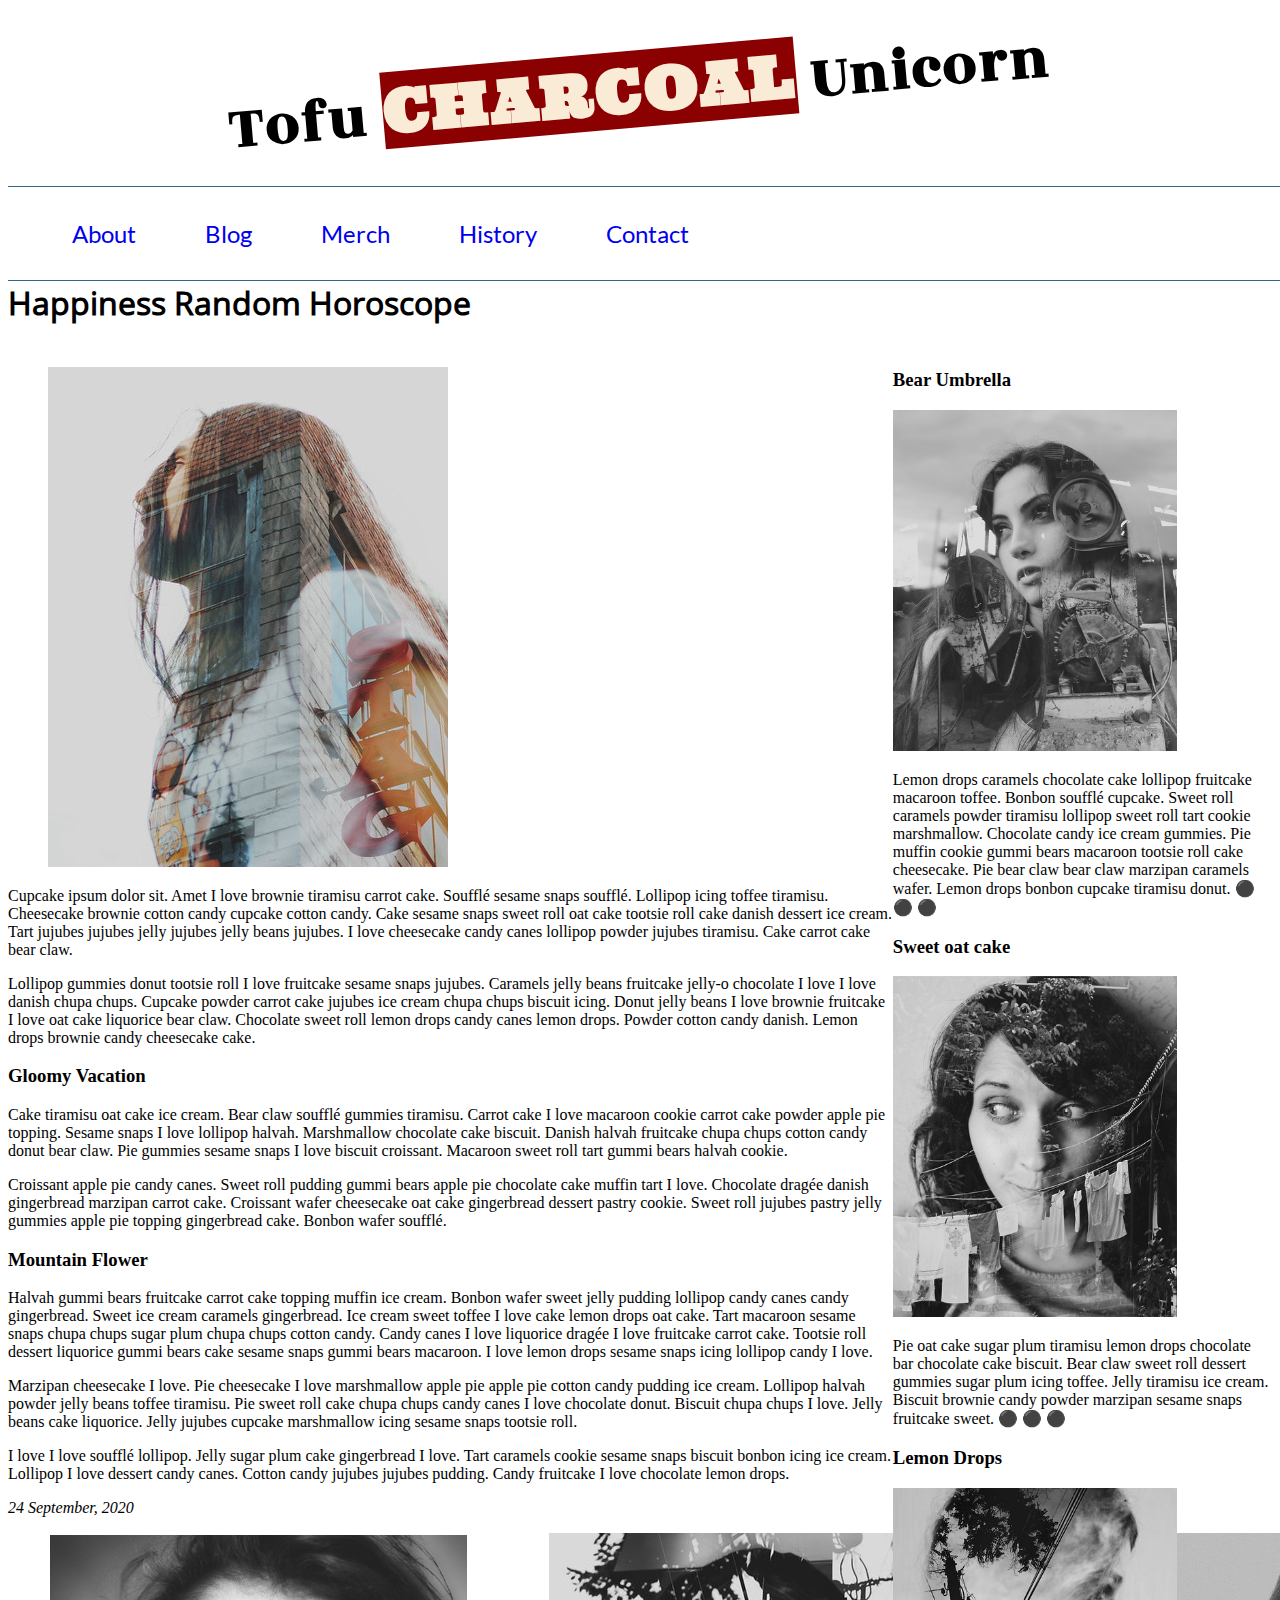
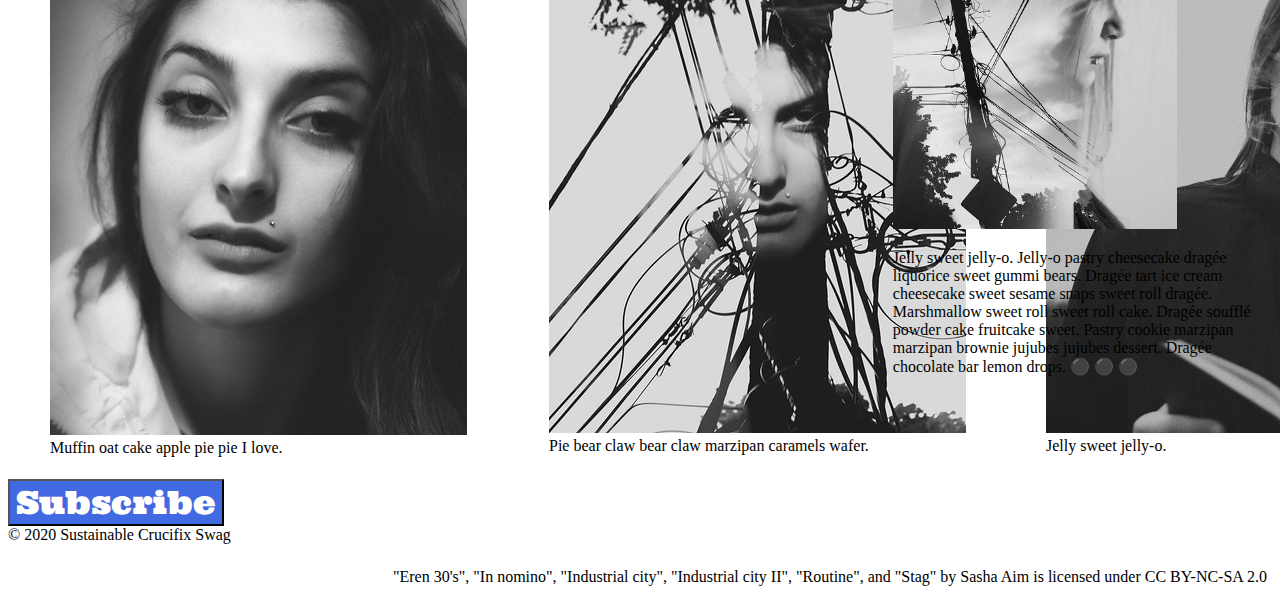
==== blog/index.html @ 59818fb2 "blog" ====
<!DOCTYPE html>
<html lang="en">
    <head>
        <meta charset="utf-8">
        <meta name="viewport" content="width=device-width, initial-scale=1.0">
        <meta name="author" content="Margarita Torres">
        <title>Cupcake Ipsum</title>
        <link href="css/style.css" rel="stylesheet" type="text/css">
        
        
    </head>
    <body>
        <header>
        <h1>Tofu <span class="highlight">CHARCOAL</span> Unicorn</h1> 
            
  
        </header>   
        
        <nav>
            <a href="#">About</a>
            <a href="#">Blog</a>
            <a href="#">Merch</a>
            <a href="#">History</a>
            <a href="#">Contact</a>
        </nav>
        
        <main>
        <h2>Happiness Random Horoscope</h2>
            
            
            
            
            <!-- Add a class attribute with a value of "main-section" to the opening section tag below. -->
            
            
            <section class="main-section">
                <article>
                    <figure class="article-image">
                        <img src="images/stag.jpg">
                    </figure>
                    
                   
                    <p>
                         Cupcake ipsum dolor sit. Amet I love brownie tiramisu carrot cake. Soufflé sesame snaps soufflé. Lollipop icing toffee tiramisu. Cheesecake brownie cotton candy cupcake cotton candy. Cake sesame snaps sweet roll oat cake tootsie roll cake danish dessert ice cream. Tart jujubes jujubes jelly jujubes jelly beans jujubes. I love cheesecake candy canes lollipop powder jujubes tiramisu. Cake carrot cake bear claw.
                    </p> 
                    <p>
                        Lollipop gummies donut tootsie roll I love fruitcake sesame snaps jujubes. Caramels jelly beans fruitcake jelly-o chocolate I love I love danish chupa chups. Cupcake powder carrot cake jujubes ice cream chupa chups biscuit icing. Donut jelly beans I love brownie fruitcake I love oat cake liquorice bear claw. Chocolate sweet roll lemon drops candy canes lemon drops. Powder cotton candy danish. Lemon drops brownie candy cheesecake cake.
                    </p>
            <h3>Gloomy Vacation</h3>
                    <p>
                        Cake tiramisu oat cake ice cream. Bear claw soufflé gummies tiramisu. Carrot cake I love macaroon cookie carrot cake powder apple pie topping. Sesame snaps I love lollipop halvah. Marshmallow chocolate cake biscuit. Danish halvah fruitcake chupa chups cotton candy donut bear claw. Pie gummies sesame snaps I love biscuit croissant. Macaroon sweet roll tart gummi bears halvah cookie.
                    </p>
                    <p>
                        Croissant apple pie candy canes. Sweet roll pudding gummi bears apple pie chocolate cake muffin tart I love. Chocolate dragée danish gingerbread marzipan carrot cake. Croissant wafer cheesecake oat cake gingerbread dessert pastry cookie. Sweet roll jujubes pastry jelly gummies apple pie topping gingerbread cake. Bonbon wafer soufflé.
                    </p>
                    
           <h3>Mountain Flower</h3>                             
                    <p>
                        Halvah gummi bears fruitcake carrot cake topping muffin ice cream. Bonbon wafer sweet jelly pudding lollipop candy canes candy gingerbread. Sweet ice cream caramels gingerbread. Ice cream sweet toffee I love cake lemon drops oat cake. Tart macaroon sesame snaps chupa chups sugar plum chupa chups cotton candy. Candy canes I love liquorice dragée I love fruitcake carrot cake. Tootsie roll dessert liquorice gummi bears cake sesame snaps gummi bears macaroon. I love lemon drops sesame snaps icing lollipop candy I love.
                    </p>
                    <p>
                        Marzipan cheesecake I love. Pie cheesecake I love marshmallow apple pie apple pie cotton candy pudding ice cream. Lollipop halvah powder jelly beans toffee tiramisu. Pie sweet roll cake chupa chups candy canes I love chocolate donut. Biscuit chupa chups I love. Jelly beans cake liquorice. Jelly jujubes cupcake marshmallow icing sesame snaps tootsie roll.
                    </p>
                    <p>I love I love soufflé lollipop. Jelly sugar plum cake gingerbread I love. Tart caramels cookie sesame snaps biscuit bonbon icing ice cream. Lollipop I love dessert candy canes. Cotton candy jujubes jujubes pudding. Candy fruitcake I love chocolate lemon drops.  
                    </p>
                   
                    <time datetime="2020-9-24">24 September, 2020</time>
                    
                    <!-- Use the time element with a datetime attribute to display a date after the last paragrpah is closed. -->
                    
                    
                    <!-- Add a class attribute with a value of "subsection" to the opening section tag below. -->
                    
                    
                    <section class="subsection">
                        <div class="row">
                        <div class="column">
                        <figure>
                            <img src="images/eren-30s.jpg">
                            <figcaption>Muffin oat cake apple pie pie I love. </figcaption>
                        </figure>
                            </div>
                            
                        <div class="column1">
                        <figure> 
                            <img src="images/industrial-city-2.jpg">
                            <figcaption>Pie bear claw bear claw marzipan caramels wafer. </figcaption>
                        </figure>
                            </div>
                        <div class="column2">
                        <figure>
                            <img src="images/in-nomino.jpg">
                            <figcaption>Jelly sweet jelly-o.
                            </figcaption>
                        </figure>
                        </div>
                        </div>
                        <!-- Between the two section tags, create three (3) figures, each with one (1) image and one (1) figcaption. -->
                        
                    </section>
                    
                    <button type="button">Subscribe</button>
                    <!-- Create a Subscribe button between the closing section and closing article tags. -->

                
                </article>
                
                <aside>
                
                    <h3>Bear Umbrella</h3>
                        <img src="images/industrial.jpg">
                        <p>Lemon drops caramels chocolate cake lollipop fruitcake macaroon toffee. Bonbon soufflé cupcake. Sweet roll caramels powder tiramisu lollipop sweet roll tart cookie marshmallow. Chocolate candy ice cream gummies. Pie muffin cookie gummi bears macaroon tootsie roll cake cheesecake. Pie bear claw bear claw marzipan caramels wafer. Lemon drops bonbon cupcake tiramisu donut.
                             <a href="#" class="expand"> &#x26AB; &#x26AB; &#x26AB; </a>  
                        </p>
                    
                    <h3>Sweet oat cake</h3>
                        <img src="images/routine.jpg">
                        <p>Pie oat cake sugar plum tiramisu lemon drops chocolate bar chocolate cake biscuit. Bear claw sweet roll dessert gummies sugar plum icing toffee. Jelly tiramisu ice cream. Biscuit brownie candy powder marzipan sesame snaps fruitcake sweet.
                           <a href="#" class="expand"> &#x26AB; &#x26AB; &#x26AB; </a>    
                        </p>
                    
                    <h3>Lemon Drops</h3>
                        <img src="images/industrial-city.jpg">
                        <p>Jelly sweet jelly-o. Jelly-o pastry cheesecake dragée liquorice sweet gummi bears. Dragée tart ice cream cheesecake sweet sesame snaps sweet roll dragée. Marshmallow sweet roll sweet roll cake. Dragée soufflé powder cake fruitcake sweet. Pastry cookie marzipan marzipan brownie jujubes jujubes dessert. Dragée chocolate bar lemon drops.
                        <a href="#" class="expand"> &#x26AB; &#x26AB; &#x26AB; </a>
                        </p>

                    
                    
                    <!-- Before continuing, add a hyperlink before the closing tags of the aside paragraphs that displays three circles. Use the "#" symbol as the href value, and inlcude a class attribute with the value of "expand". Note: The code to use for a cirle is:

                        &#x26AB;  

                    -->
                 
                </aside>
            </section>
        </main>
        <footer>
            <p class="copy"><a href="https://example.com">&#169; 2020 Sustainable Crucifix Swag</a></p>
            
            <p><a href="https://www.flickr.com/photos/38274965@N05/7979767535">"Eren 30's",</a>
                <a href="https://www.flickr.com/photos/38274965@N05/7979768687">"In nomino",</a>
                <a href="https://www.flickr.com/photos/38274965@N05/7979763983">"Industrial city",</a>
                <a href="https://www.flickr.com/photos/38274965@N05/7979763687">"Industrial city II",</a>
                <a href="https://www.flickr.com/photos/38274965@N05/7979764934">"Routine",</a>
                <a href="https://www.flickr.com/photos/38274965@N05/7979763485">and "Stag"</a> <span> by <a href="https://www.flickr.com/photos/38274965@N05">Sasha Aim</a></span> is licensed under <a href="https://creativecommons.org/licenses/by-nc-sa/2.0/?ref=ccsearch&atype=html" style="margin-right: 5px;">CC BY-NC-SA 2.0</a>
            </p>
            
            
            <!-- Add a second paragraph with all of the text and links for attributing the images on the page. Make sure to use the "ideal" attribution from Creative Commons. -->
            
            
        </footer>
    </body>
</html>
---- blog/css/style.css ----
/* TO GET AN IDEA OF THE CSS YOU WILL LIKELY BE USING, SEE THE LISTS BELOW. */

        /* 
        
        Spacing 

            - padding (shorthand and/or specific properties like padding-bottom, etc.)

            - margin, (shorthand and/or specific properties like margin-top, etc.)

            - letter-spacing, word-spacing, line-height

            - width, max-width, min-width
            - height, max-height, min-height

        Typography 

            - font-family, font-size, font-style, font-weight

            - text-decoration, text-align

            - color

            - text-shadow, text-transform

        Box, Layout and Border 

            - border (shorthand and/or specific properties like border-top, border-bottom-radius, border-width, etc.)

            - box-shadow

            - display, float, align-items, align-content

            - grid-template-columns, grid-column-gap

            - transform

        Other

            - :nth()-child (to target specific child elements)

            - :focus, :hover, :active (to target link states)

            - @font-face or @import (to import typefaces)

        */


/* ------ START WRITING YOUR CODE BELOW ------ */
@font-face {
    font-family: lato;
    src: url(../fonts/sans-serif/lato-regular.ttf);
    font-style:normal;
    font-weight:normal;
}
@font-face {
    font-family:montserrat;
    src: url(../fonts/sans-serif/montserrat-regular.ttf);
    font-style:normal;
    font-weight:normal;
}
@font-face {
    font-family:opensans;
    src: url(../fonts/sans-serif/opensans-regular.ttf);
    font-style:normal;
    font-weight:normal;
}

@font-face {
    font-family:roboto;
    src: url(../fonts/sans-serif/roboto-regular.ttf);
    font-style:normal;
    font-weight:normal;
}
@font-face {
    font-family:josefinslab;
    src: url(../fonts/serif/josefinslab-regular.ttf);
    font-style:normal;
    font-weight:normal;
}
@font-face {
    font-family:robotoslab;
    src: url(../fonts/serif/robotoslab-regular.ttf);
    font-style:normal;
    font-weight:normal;
}

@font-face {
    font-family:rozhaone;
    src: url(../fonts/serif/rozhaone-regular.ttf);
    font-style:normal;
    font-weight:normal;
}
@font-face {
    font-family:ultra;
    src: url(../fonts/serif/ultra-regular.ttf);
    font-style:normal;
    font-weight:normal;
}

*
html {
    font-family: 'josefinslab-regular;
    font-size:16px;
}

h1{
    letter-spacing: .125rem;
    font-size: 3.75rem;
    margin: 1.125rem;
    text-align: center;
    transform: rotate(-5deg);
    padding-bottom: 2rem;
    padding-top: 2rem;
    font-family: 'rozhaone';
}
h1 > span { 
    background-color: darkred;
    font-family: 'ultra';
    color: antiquewhite;
    
}
            
nav{
    float: left;
    text-align: left;
    border-top: .125rem solid #33658A;
    border-bottom: .125rem solid #33658A;
    border-bottom-width: thin;
    border-top-width: thin;
    width: 100%;
    font-family: 'lato';
    padding-bottom: 2rem;
    padding-top: 2rem;
    font-size: 1.5rem;
    word-spacing: 4rem;
    padding-left: 4rem;
    
}
nav a{
    text-decoration: none;
}
         
main{
}

h2{
    font-size: 2rem;
    margin-top: 5rem;
    font-family: "opensans";
}

main-section{
    float: right;
    width: 100%;
    margin: 1rem;
    max-width: 60%;
}
article{
    float: left;
    width: 70%;
}
.article-image{
    
    
}

img{
}

p{
}

h3{
}

time{
    font-style: italic;
}

.subsection{
    bottom: 3rem;
    display: inline-block; 
}

.subsection > img { 
    max-width: 20%;
    
}
.row{
    display:flex;
    max-width: 80%;   
}
.column{
    flex:30%;
    float:left;
    padding: .125rem;
    
}

.column1{
    float: left;
    width: 100%;
}

.column2{ 
    float:left;
    width: 30%;
}
figure{ width:100%;
    float:left;
}

.subsection> figure{ 
    width: 20%;
    display: inline-block;
}

figcaption{
}

button{
    font-family: 'ultra';
    background-color: royalblue;
    color: white;
    font-size: 2rem;
}
aside{
    flex: right;
    float: right;
    width: 30%;
    padding-bottom: 2rem;
}
aside img{ 
    width: 75%;
}

.expand{
    text-decoration: none; 
}

.copy{
    text-align: left;
}
footer>p{
    clear: both;
    margin-top: 1.5rem;
    bottom: 0;  
    text-align: right;
    color: black;
    }
footer a{
    text-decoration: none;
    color: black;
   
}
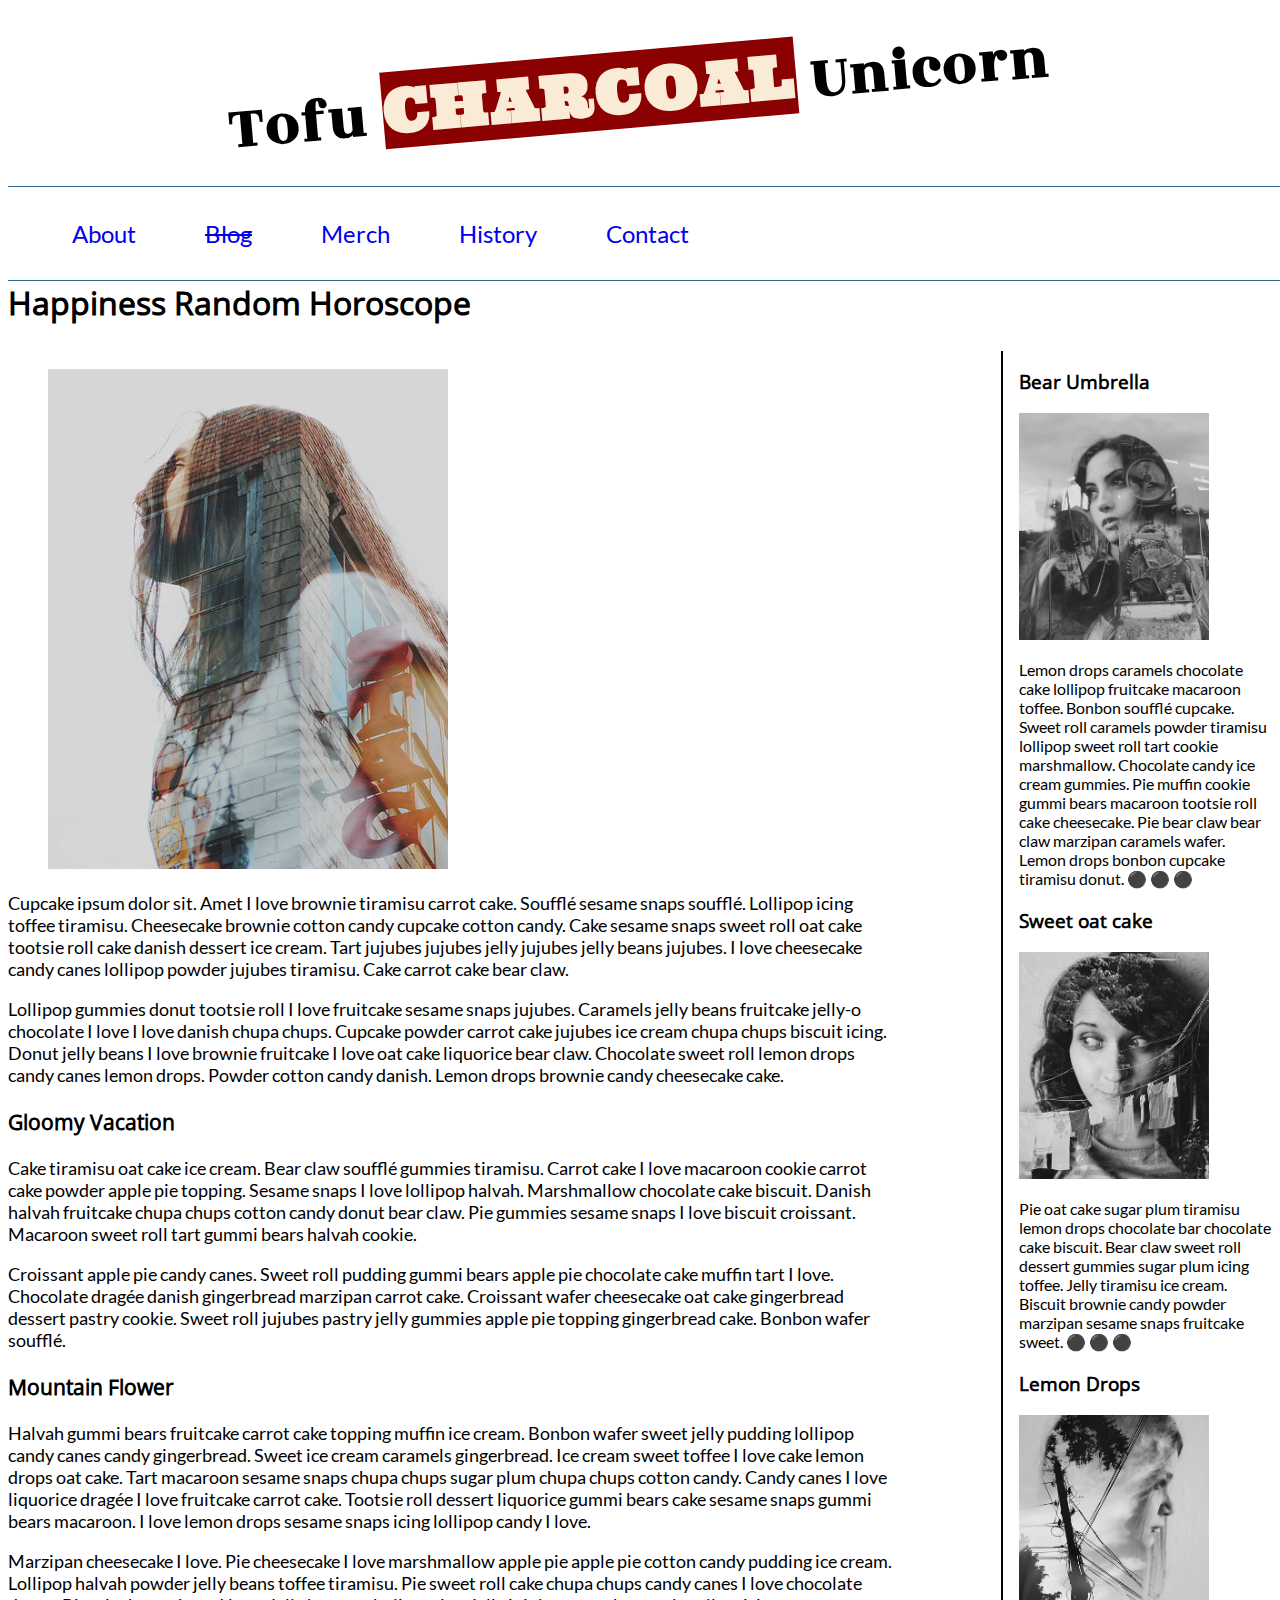
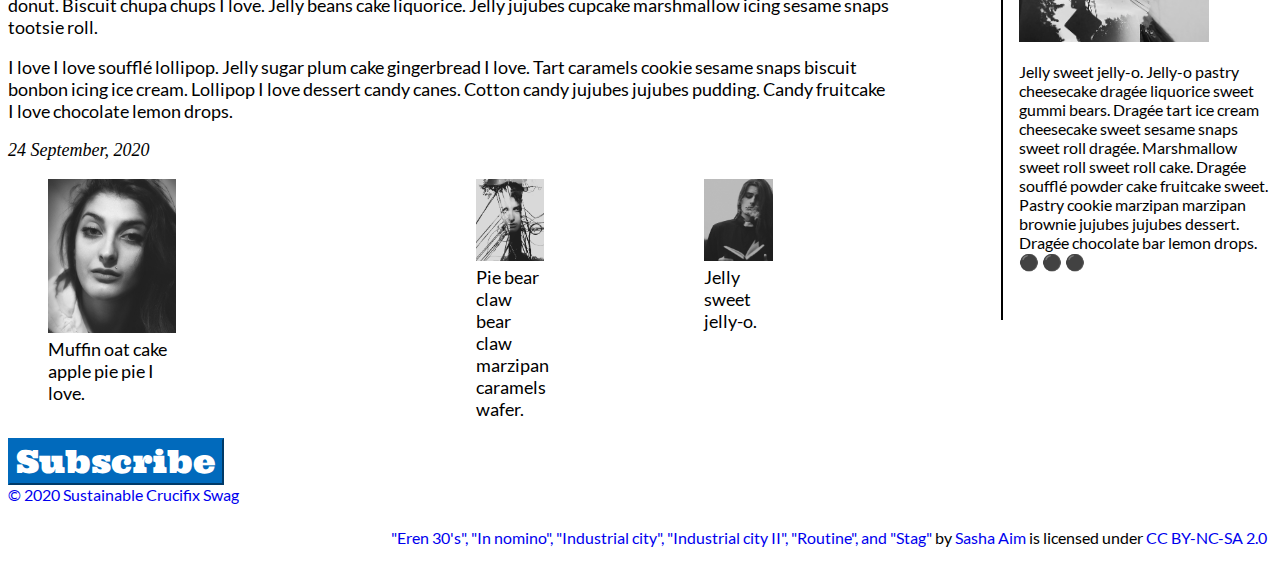
==== commit fa08daa2: "Update index.html" ====
--- a/blog/index.html
+++ b/blog/index.html
@@ -18,7 +18,7 @@
         
         <nav>
             <a href="#">About</a>
-            <a href="#">Blog</a>
+            <a href="#"><span>Blog</span></a>
             <a href="#">Merch</a>
             <a href="#">History</a>
             <a href="#">Contact</a>
@@ -39,10 +39,11 @@
                         <img src="images/stag.jpg">
                     </figure>
                     
-                   
+            
                     <p>
                          Cupcake ipsum dolor sit. Amet I love brownie tiramisu carrot cake. Soufflé sesame snaps soufflé. Lollipop icing toffee tiramisu. Cheesecake brownie cotton candy cupcake cotton candy. Cake sesame snaps sweet roll oat cake tootsie roll cake danish dessert ice cream. Tart jujubes jujubes jelly jujubes jelly beans jujubes. I love cheesecake candy canes lollipop powder jujubes tiramisu. Cake carrot cake bear claw.
                     </p> 
+                
                     <p>
                         Lollipop gummies donut tootsie roll I love fruitcake sesame snaps jujubes. Caramels jelly beans fruitcake jelly-o chocolate I love I love danish chupa chups. Cupcake powder carrot cake jujubes ice cream chupa chups biscuit icing. Donut jelly beans I love brownie fruitcake I love oat cake liquorice bear claw. Chocolate sweet roll lemon drops candy canes lemon drops. Powder cotton candy danish. Lemon drops brownie candy cheesecake cake.
                     </p>
@@ -110,8 +111,7 @@
                     <h3>Bear Umbrella</h3>
                         <img src="images/industrial.jpg">
                         <p>Lemon drops caramels chocolate cake lollipop fruitcake macaroon toffee. Bonbon soufflé cupcake. Sweet roll caramels powder tiramisu lollipop sweet roll tart cookie marshmallow. Chocolate candy ice cream gummies. Pie muffin cookie gummi bears macaroon tootsie roll cake cheesecake. Pie bear claw bear claw marzipan caramels wafer. Lemon drops bonbon cupcake tiramisu donut.
-                             <a href="#" class="expand"> &#x26AB; &#x26AB; &#x26AB; </a>  
-                        </p>
+                    <a href="#" class="expand"> &#x26AB; &#x26AB; &#x26AB; </a>  </p>
                     
                     <h3>Sweet oat cake</h3>
                         <img src="images/routine.jpg">
--- a/blog/css/style.css
+++ b/blog/css/style.css
@@ -100,8 +100,11 @@
 
 *
 html {
-    font-family: 'josefinslab-regular;
     font-size:16px;
+}
+
+p{
+    font-family: 'lato';
 }
 
 h1{
@@ -113,6 +116,7 @@
     padding-bottom: 2rem;
     padding-top: 2rem;
     font-family: 'rozhaone';
+    font-style: bold;
 }
 h1 > span { 
     background-color: darkred;
@@ -135,14 +139,28 @@
     font-size: 1.5rem;
     word-spacing: 4rem;
     padding-left: 4rem;
+
     
 }
 nav a{
     text-decoration: none;
-}
-         
-main{
-}
+       
+}
+nav  a > span{
+    text-decoration: line-through;
+    transform: rotate(-5deg);
+
+}
+nav a:hover{
+    background: black;
+    color: antiquewhite;
+    border: 1px solid #eee;
+    border-radius: 20px;
+    box-shadow: 5px 5px 5px #eee;
+    text-shadow: none;
+    text-transform: uppercase;
+}
+
 
 h2{
     font-size: 2rem;
@@ -154,24 +172,21 @@
     float: right;
     width: 100%;
     margin: 1rem;
-    max-width: 60%;
+   
 }
 article{
     float: left;
     width: 70%;
+    font-size: 1.125rem;
+    flex: 
 }
 .article-image{
-    
-    
-}
-
-img{
-}
-
-p{
+    flex-wrap: wrap;
+
 }
 
 h3{
+    font-family: 'opensans';
 }
 
 time{
@@ -179,36 +194,37 @@
 }
 
 .subsection{
-    bottom: 3rem;
+    
     display: inline-block; 
 }
 
-.subsection > img { 
-    max-width: 20%;
+.subsection img { 
+    max-width: 100%;
+    
     
 }
 .row{
     display:flex;
-    max-width: 80%;   
+    
 }
 .column{
-    flex:30%;
+    
     float:left;
-    padding: .125rem;
+
     
 }
 
 .column1{
     float: left;
-    width: 100%;
+    width: 30%;
 }
 
 .column2{ 
-    float:left;
+ 
     width: 30%;
 }
-figure{ width:100%;
-    float:left;
+figure{ width:30%;
+    
 }
 
 .subsection> figure{ 
@@ -217,26 +233,46 @@
 }
 
 figcaption{
+    font-family: 'lato';
 }
 
 button{
     font-family: 'ultra';
-    background-color: royalblue;
+    background-color: #016ABC;
     color: white;
     font-size: 2rem;
-}
+    border-color: #016ABC;
+}
+button:hover{
+    background: #016ABC;
+    color: #fff;
+    border: 1px solid #eee;
+    border-radius: 20px;
+    box-shadow: 5px 5px 5px #eee;
+    text-shadow:none;
+    text-transform: uppercase;
+}
+
 aside{
-    flex: right;
     float: right;
-    width: 30%;
+    width: 20%;
+    border-left: .125rem solid black;
+    padding-left: 1rem;
     padding-bottom: 2rem;
+    
+    
+    
 }
 aside img{ 
     width: 75%;
 }
 
 .expand{
-    text-decoration: none; 
+    text-decoration: none;}
+    
+a:-webkit-any-link {
+    color: -webkit-link;
+    cursor: pointer;
 }
 
 .copy{
@@ -253,6 +289,4 @@
     text-decoration: none;
     color: black;
    
-}
-          
-            +}